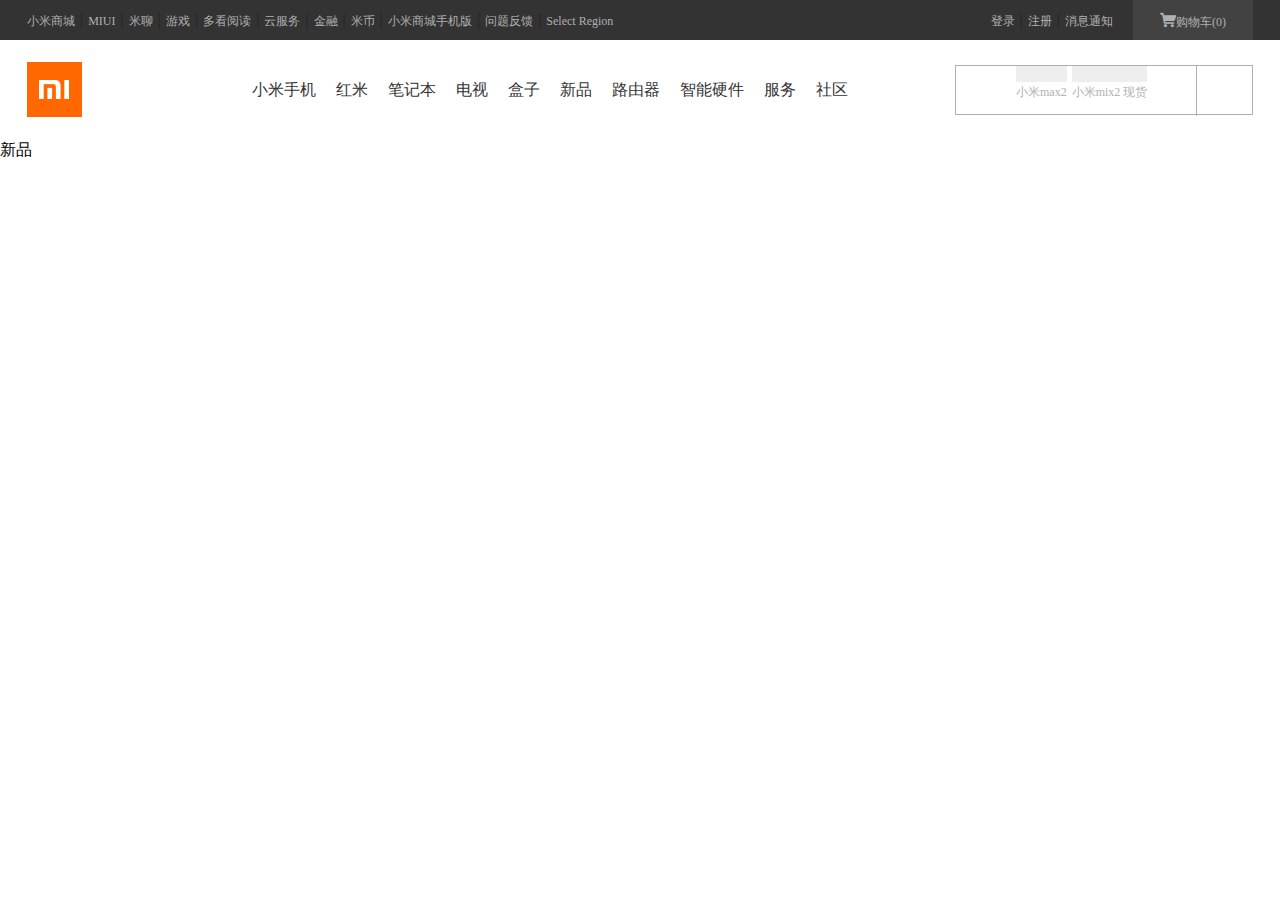
==== 小米/html/index.html @ aaea4daf "1026" ====
<!DOCTYPE html>
<html lang="en">
<head>
    <meta charset="UTF-8">
    <title>小米官网</title>
    <link rel="stylesheet" href="../css/style.css">
    <link rel="stylesheet" href="../../小米/css/iconfont.css">
</head>
<body>
<div class="nav">
    <div class="wrapper">
        <ul class="main-nav">
            <li>
                <a href="">小米商城</a><span>|</span>
            </li>
            <li>
                <a href="">MIUI</a><span>|</span>
            </li>
            <li>
                <a href="">米聊</a><span>|</span>
            </li>
            <li>
                <a href="">游戏</a><span>|</span>
            </li>
            <li>
                <a href="">多看阅读</a><span>|</span>
            </li>
            <li>
                <a href="">云服务</a><span>|</span>
            </li>
            <li>
                <a href="">金融</a><span>|</span>
            </li>
            <li>
                <a href="">米币</a><span>|</span>
            </li>
            <li>
                <a href="">小米商城手机版</a><span>|</span>
            </li>
            <li>
                <a href="">问题反馈</a><span>|</span>
            </li>
            <li>
                <a href="">Select Region</a>
            </li>
        </ul>
        <ul class="user-info">
            <li>
                <a href="">登录</a><span>|</span>
            </li>
            <li>
                <a href="">注册</a><span>|</span>
            </li>
            <li>
                <a href="">消息通知</a>
            </li>
            <li class="cart-mini">
                <a href=""><i class="iconfont icon-gouwuche"></i>购物车(0)</a>
                <div class="cart-box">
                    购物车中还没有商品，赶紧选购吧！
                </div>
            </li>
        </ul>
    </div>
</div>
<div class="header">
    <ul class="wrapper">
        <div class="logo">
            <a class="link-logo" href="#" title="小米官网"></a>
        </div>
        <div class="text">
            <li>
                <a href="">小米手机</a>
            </li>
            <li>
                <a href="">红米</a>
            </li>
            <li>
                <a href="">笔记本</a>
            </li>
            <li>
                <a href="">电视</a>
            </li>
            <li>
                <a href="">盒子</a>
            </li>
            <li>
                <a href="">新品</a>
            </li>
            <li>
                <a href="">路由器</a>
            </li>
            <li>
                <a href="">智能硬件</a>
            </li>
            <li>
                <a href="">服务</a>
            </li>
            <li>
                <a href="">社区</a>
            </li>
        </div>
        <div class="header-search">
            <div class="search-hot-word">
                <li>
                    <a href="">小米max2</a>
                </li>
                <li>
                    <a href="">小米mix2 现货</a>
                </li>
            </div>
            <div class="search-btn">

            </div>
        </div>
    </ul>
</div>
<div class="container">
<ul class="con-nav">
    <li>
        <p>新品</p>
        <img src="../img/01.png" alt="">
    </li>
    <li></li>
    <li></li>
    <li></li>
    <li></li>
    <li></li>
</ul>
</div>
</body>
</html>
---- 小米/css/style.css ----
* {
    margin: 0;
    padding: 0;
}

li{
    list-style: none;
}

a {
    text-decoration: none;
}

img {
    border: 0;
}
.nav{
    height: 40px;
    
    background: #333;
}
.main-nav li{
    float: left;
    line-height: 40px;
}
.main-nav li span,.user-info li span{
    margin:0 5px;
    color: #242424;
}
.wrapper a{
    color: #b0b0b0;
    font-size: 12px;  }
.wrapper{
    width: 1226px;
    margin: 0 auto;
}
.user-info{
    float: right;
    position: relative;
}
.user-info li{
    float: left;
    line-height: 40px;
}
.main-nav li:hover a,.user-info li:hover a{
    color: #ffffff;
}
.user-info .cart-mini{
    width: 120px;
    height: 40px;
    background: #424242;
    text-align: center;
    margin-left: 20px;
    position: relative;
    margin-right:0;
}
.user-info .cart-mini a{
    display: block;
    width: 100%;
    height: 100%;
}
.user-info .cart-mini:hover{
    background: #ffffff;
}
.user-info .cart-mini:hover a{
    color: #ff6700;
}
.cart-box {
    width: 300px;
    height: 0px;
    font-size: 12px;
    line-height: 100px;
    text-align: center;
    position: absolute;
    right: 0px;
    top: 40px;
    box-shadow: 0 0px 5px 1px rgba(0,0,0,0.1);
    display: none;
}
@keyframes show {
    100%{
        height: 100px;
    }
}

.user-info .cart-mini:hover .cart-box{
    display:block;
    animation:show 0.3s ease-in forwards;
}
.header{
    position: relative;
    height: 100px;
}
.wrapper{
    width: 1226px;
    height: 100px;
    margin: 0 auto;
    position: relative;
}
.logo{
    width: 55px;
    height: 55px;
    background: url("../img/mi-logo.png") no-repeat center center #ff6700;
    position: absolute;
    top:22px;
    left: 0;
 }
.logo a {
    color: #000000;
    font-size: 10px;
    display: block;
    width: 55px;
    height: 55px;
}
.text{
    position: absolute;
    left:225px;
}
.text li{
    float: left;
    margin-right:20px;
    line-height: 100px;
}
.text li a{
    font-size: 16px;
    color: #333;
}
.text li:hover  a{
    color: #ff6700;
}
.header-search{
    width: 296px;
    height:48px;
    position: absolute;
    right:0;
    top: 25px;
    border: 1px solid #b0b0b0;
}
.search-hot-word{
    width: 169.38px;
    height: 20.8px;
    margin-left:60px;
}
.search-hot-word li{
    float: left;
    height: 16px;
    margin-right:5px;
    line-height: 50px;
    background: #eee;
}
.search-hot-word li a{
    font-size: 12px;
}
.search-btn{
    width: 50px;
    height: 50px;
    border-left:1px solid #b0b0b0;
    position: absolute;
    top: 0;
    margin-left:240px;
}
---- 小米/css/iconfont.css ----
@font-face {font-family: "iconfont";
  src: url('../font/iconfont.eot?t=1508397206830'); /* IE9*/
  src: url('../font/iconfont.eot?t=1508397206830#iefix') format('embedded-opentype'), /* IE6-IE8 */
  url('[data-uri]') format('woff'),
  url('../font/iconfont.ttf?t=1508397206830') format('truetype'), /* chrome, firefox, opera, Safari, Android, iOS 4.2+*/
  url('../font/iconfont.svg?t=1508397206830#iconfont') format('svg'); /* iOS 4.1- */
}

.iconfont {
  font-family:"iconfont" !important;
  font-size:16px;
  font-style:normal;
  -webkit-font-smoothing: antialiased;
  -moz-osx-font-smoothing: grayscale;
}

.icon-gouwuche:before { content: "\e600"; }
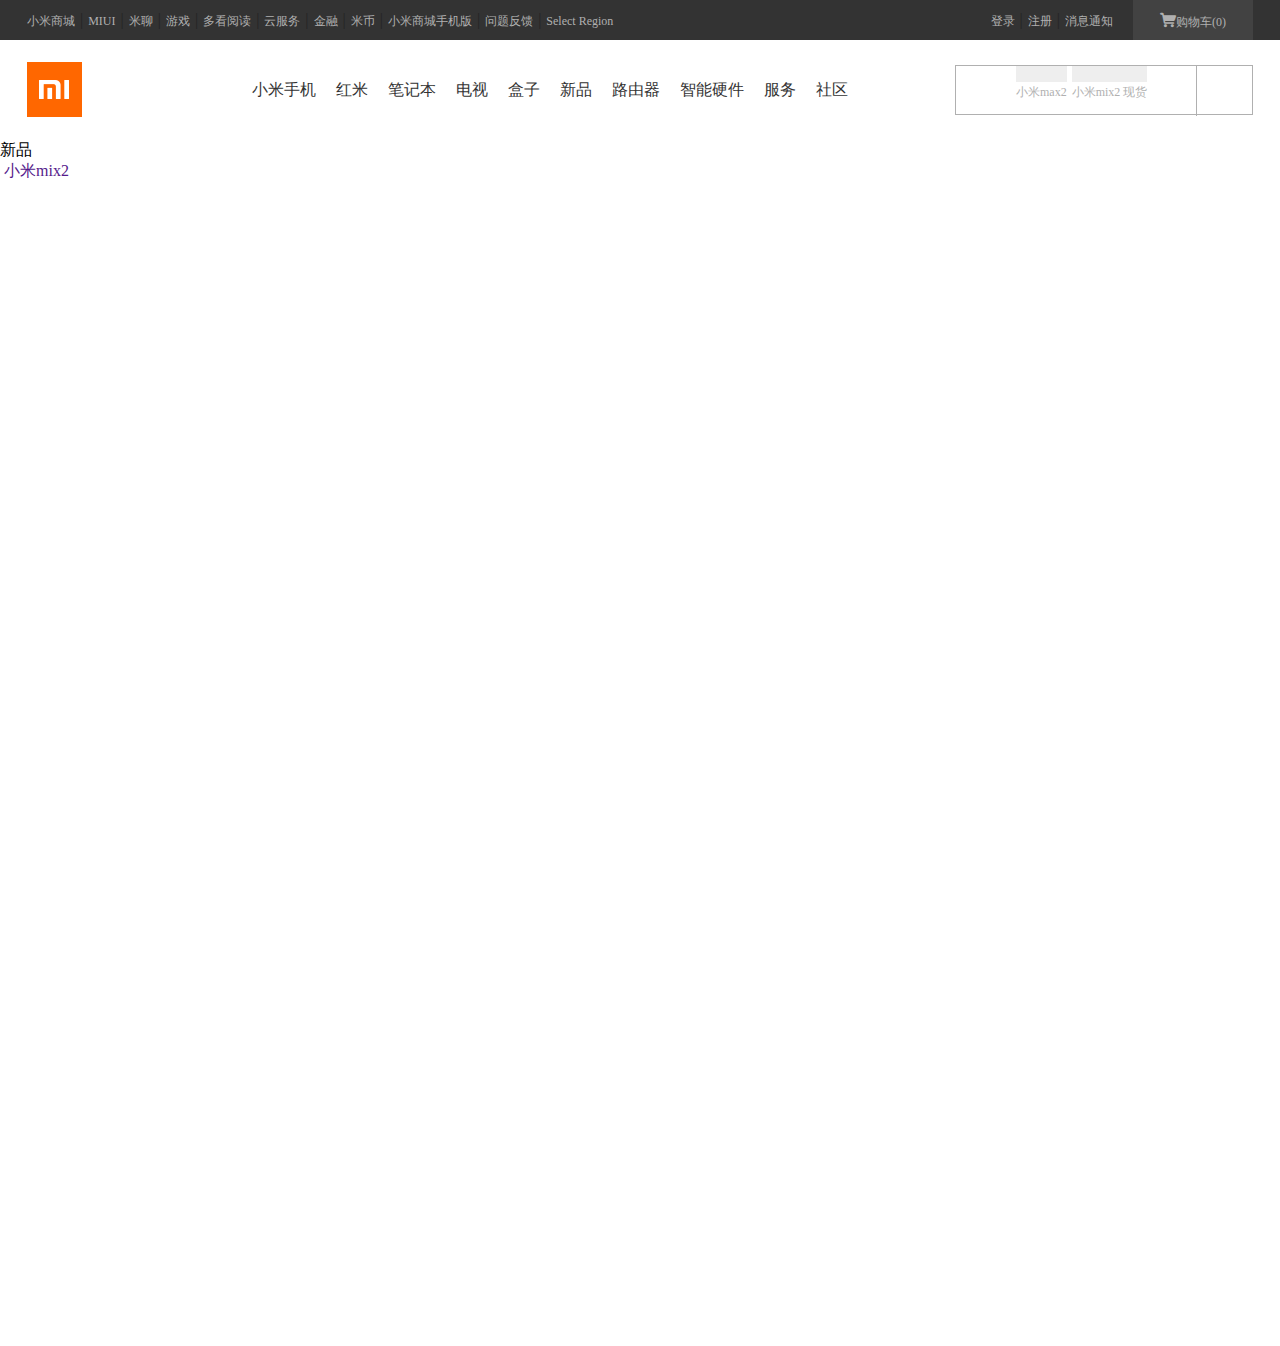
==== commit b5281854: "1026" ====
--- a/小米/html/index.html
+++ b/小米/html/index.html
@@ -120,6 +120,8 @@
     <li>
         <p>新品</p>
         <img src="../img/01.png" alt="">
+        <a href="">小米mix2</a>
+
     </li>
     <li></li>
     <li></li>
--- a/小米/css/style.css
+++ b/小米/css/style.css
@@ -159,5 +159,9 @@
     top: 0;
     margin-left:240px;
 }
+.con-nav li{
+    width: 204px;
+    height: 201px;
+}
 
 
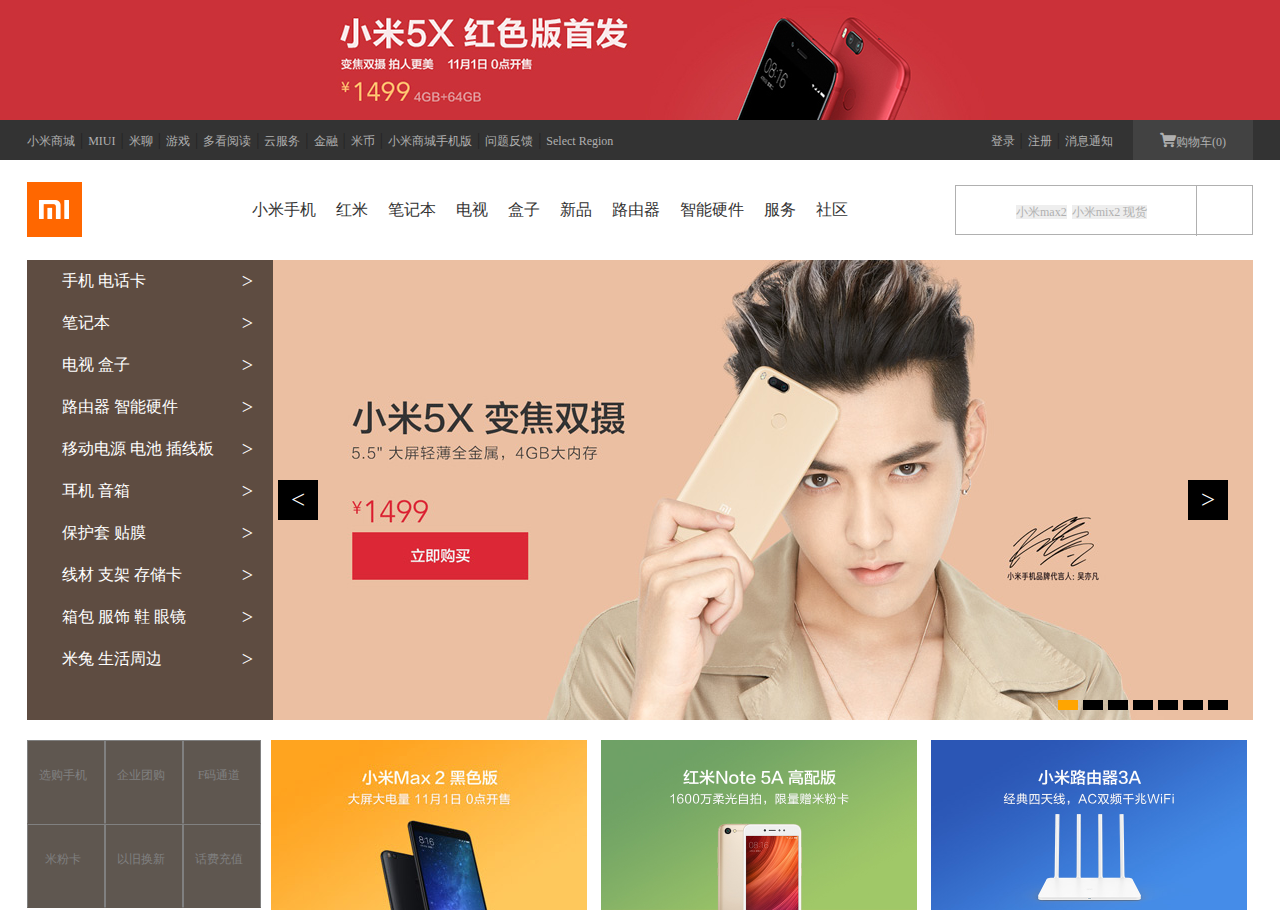
==== commit ae952bf9: "最新修改" ====
--- a/小米/html/index.html
+++ b/小米/html/index.html
@@ -7,6 +7,10 @@
     <link rel="stylesheet" href="../../小米/css/iconfont.css">
 </head>
 <body>
+<div class="banner">
+    <a href="#">
+    </a>
+</div>
 <div class="nav">
     <div class="wrapper">
         <ul class="main-nav">
@@ -69,9 +73,59 @@
             <a class="link-logo" href="#" title="小米官网"></a>
         </div>
         <div class="text">
-            <li>
+            <li class="text-first">
                 <a href="">小米手机</a>
-            </li>
+                <!--<ul class="container">-->
+                    <!--<li>-->
+                        <!--<p>新品</p>-->
+                        <!--<img src="../img/01.png" alt="">-->
+                        <!--<div class="con-a">-->
+                        <!--<a href="">小米Mix2</a>-->
+                        <!--</div>-->
+                       <!--<p>3299起</p>-->
+                    <!--</li>-->
+                    <!--<li>-->
+                        <!--<p>新品</p>-->
+                        <!--<img src="../img/02.png" alt="">-->
+                        <!--<div class="con-a">-->
+                        <!--<a href="">小米Mix2</a>-->
+                        <!--</div>-->
+                        <!--<span>3299起</span>-->
+                    <!--</li>-->
+                    <!--<li>-->
+                        <!--<p>新品</p>-->
+                        <!--<img src="../img/03.jpg" alt="">-->
+                        <!--<div class="con-a">-->
+                        <!--<a href="">小米Mix2</a>-->
+                        <!--</div>-->
+                        <!--<span>3299起</span>-->
+                    <!--</li>-->
+                    <!--<li>-->
+                        <!--<p>新品</p>-->
+                        <!--<img src="../img/04.png" alt="">-->
+                        <!--<div class="con-a">-->
+                        <!--<a href="">小米Mix2</a>-->
+                        <!--</div>-->
+                        <!--<span>3299起</span>-->
+                    <!--</li>-->
+                    <!--<li>-->
+                        <!--<p>新品</p>-->
+                        <!--<img src="../img/05.png" alt="">-->
+                        <!--<div class="con-a">-->
+                        <!--<a href="">小米Mix2</a>-->
+                        <!--</div>-->
+                        <!--<span>3299起</span>-->
+                    <!--</li>-->
+                    <!--<li>-->
+                        <!--<p>新品</p>-->
+                        <!--<img src="../img/06.jpg" alt="">-->
+                        <!--<div class="con-a">-->
+                        <!--</div>-->
+                        <!--<a href="">小米Mix2</a>-->
+                        <!--<span>3299起</span>-->
+                    <!--</li>-->
+                <!--</ul>-->
+            <!--</li>-->
             <li>
                 <a href="">红米</a>
             </li>
@@ -115,20 +169,132 @@
         </div>
     </ul>
 </div>
-<div class="container">
-<ul class="con-nav">
-    <li>
-        <p>新品</p>
-        <img src="../img/01.png" alt="">
-        <a href="">小米mix2</a>
+<div id="list">
+<div class="wrapper">
+    <div class="fix">
+    <li>
+        <a href="">手机 电话卡</a><span>&gt;</span>
+    </li>
+    <li>
+        <a href="">笔记本</a><span>&gt;</span>
+    </li>
+    <li>
+        <a href="">电视 盒子</a><span>&gt;</span>
+    </li>
+    <li>
+        <a href="">路由器 智能硬件</a><span>&gt;</span>
+    </li>
+    <li>
+        <a href="">移动电源 电池 插线板</a><span>&gt;</span>
+    </li>
+    <li>
+        <a href="">耳机 音箱</a><span>&gt;</span>
+    </li>
+    <li>
+        <a href="">保护套 贴膜</a><span>&gt;</span>
+    </li>
+    <li>
+        <a href="">线材 支架 存储卡</a><span>&gt;</span>
+    </li>
+    <li>
+        <a href="">箱包 服饰 鞋 眼镜</a><span>&gt;</span>
+    </li>
+    <li>
+        <a href="">米兔 生活周边</a><span>&gt;</span>
+    </li>
+    </div>
+    <div id="lun">
+        <ul id="tab">
+            <li class="selected"></li>
+            <li></li>
+            <li></li>
+            <li></li>
+            <li></li>
+            <li></li>
+            <li></li>
+        </ul>
+        <div id="content">
+            <img src="../img/lun1.jpg" alt=""class="selected">
+            <img src="../img/lun2.jpg" alt="">
+            <img src="../img/lun3.jpg" alt="">
+            <img src="../img/lun4.jpg" alt="">
+            <img src="../img/lun5.jpg" alt="">
+            <img src="../img/lun6.jpg" alt="">
+            <img src="../img/lun7.jpg" alt="">
+        </div>
+        <div id="arrow">
+            <span id="prev">&lt;</span>
+            <span id="next">&gt;</span>
+        </div>
+    </div>
+    </div>
+</div>
+<script>
+    var oTab = document.getElementById('tab');
+    var aLi = oTab.getElementsByTagName('li');
+    var oContent = document.getElementById('content');
+    var aImg = oContent.getElementsByTagName('img');
+    var oPrev = document.getElementById('prev');
+    var oNext = document.getElementById('next');
+    var iIndex = 0;
+    for (var i = 0; i < aLi.length; i++) {
+        aLi[i].index = i;
+        aLi[i].onmouseover = function () {
+            iIndex = this.index;
+            changeImg(this.index);
+        }
+    }
+    oPrev.onselecstart = oNext.onselectstart = function () {
+        return false;
+    }
+    function changeImg(idx) {
+        for (var i = 0; i < aLi.length; i++) {
+            aLi[i].className = '';
+            aImg[i].className = '';
+        }
+        aLi[idx].className = 'selected';
+        aImg[idx].className = 'selected';
 
-    </li>
-    <li></li>
-    <li></li>
-    <li></li>
-    <li></li>
-    <li></li>
-</ul>
+    }
+    oNext.onclick = function () {
+        iIndex++;
+        if (iIndex == aLi.length) {
+            iIndex = 0;
+        }
+        changeImg(iIndex);
+    }
+    oPrev.onclick = function () {
+        iIndex--;
+        if (iIndex < 0) {
+            iIndex = aLi.length - 1;
+        }
+        changeImg(iIndex);
+    }
+    setInterval(function () {
+        oNext.onclick();
+    }, 2000)
+</script>
+<div id="sub-row">
+    <div class="wrapper">
+        <ul class="clearfix">
+            <div class="one">
+                <li><a href=""><i class="iconfont icon-shouji"></i><br>选购手机</a></li>
+                <li><a href=""><i class="iconfont icon-tuangou-copy"></i><br>企业团购</a></li>
+                <li><a href=""><i class="iconfont icon-fma"></i><br>F码通道</a></li>
+    </div>
+            <div class="two">
+                <li><a href=""><i class="iconfont icon-shoujiqia"></i><br>米粉卡</a></li>
+                <li><a href=""><i class="iconfont icon-yijiuhuanxin"></i><br>以旧换新</a></li>
+                <li><a href=""><i class="iconfont icon-shenghuohuafeichongzhi"></i><br>话费充值</a></li>
+    </div>
+        </ul>
+        <!--<li class="first"><img src="../img/11.jpg" alt=""></li>-->
+        <!--<li class="second"><img src="../img/12.jpg" alt=""></li>-->
+        <!--<li class="third"><img src="../img/13.jpg" alt=""></li>-->
+        <img src="../img/11.jpg" alt="">
+        <img src="../img/12.jpg" alt="">
+        <img src="../img/13.jpg" alt="">
+    </div>
 </div>
 </body>
 </html>--- a/小米/css/style.css
+++ b/小米/css/style.css
@@ -13,6 +13,14 @@
 
 img {
     border: 0;
+}
+.banner {
+    height: 120px;
+}
+.banner a{
+    display: block;
+    height: 120px;
+    background: url("../img/head.jpg") no-repeat center 0;
 }
 .nav{
     height: 40px;
@@ -76,6 +84,8 @@
     top: 40px;
     box-shadow: 0 0px 5px 1px rgba(0,0,0,0.1);
     display: none;
+    background: #ffffff;
+    z-index: 5;
 }
 @keyframes show {
     100%{
@@ -93,7 +103,6 @@
 }
 .wrapper{
     width: 1226px;
-    height: 100px;
     margin: 0 auto;
     position: relative;
 }
@@ -146,10 +155,10 @@
     height: 16px;
     margin-right:5px;
     line-height: 50px;
-    background: #eee;
 }
 .search-hot-word li a{
     font-size: 12px;
+    background: #eeeeee;
 }
 .search-btn{
     width: 50px;
@@ -159,9 +168,193 @@
     top: 0;
     margin-left:240px;
 }
-.con-nav li{
-    width: 204px;
-    height: 201px;
-}
-
-
+/*.container{*/
+
+/*}*/
+/*.container li{*/
+    /*width: 204px;*/
+    /*height: 201px;*/
+    /*text-align: center;*/
+    /*float: none;*/
+/*}*/
+/*.container li p{*/
+    /*font-size: 12px;*/
+    /*height: 16px;*/
+    /*text-align: center;*/
+    /*line-height: 16px;*/
+/*}*/
+/*.con-a a{*/
+    /*height: 16px;*/
+    /*font-size: 12px;*/
+    /*text-align: center;*/
+/*}*/
+/*.container li img{*/
+    /*width: 160px;*/
+    /*height: 110px;*/
+    /*margin-top: 20px;*/
+    /*text-align: center;*/
+/*}*/
+/*.container li sapn{*/
+    /*height: 16px;*/
+    /*text-align: center;*/
+/*}*/
+/*.text-first:hover .container{*/
+    /*display: block;*/
+/*}*/
+
+/*.container {*/
+    /*border-top:1px solid #eeeeee;*/
+    /*!*display: none;*!*/
+/*}*/
+/*.con-nav{*/
+    /*margin-left: 155px;*/
+/*}*/
+/*.con-nav li{*/
+    /*width: 204px;*/
+    /*height: 201px;*/
+    /*!*float: left;*!*/
+    /*text-align: center;*/
+/*}*/
+/*.con-nav li img{*/
+    /*width: 160px;*/
+    /*height: 110px;*/
+    /*margin-top:10px;*/
+/*}*/
+/*.con-first{*/
+    /*height: 16px;*/
+    /*border: 1px solid #ff6700;*/
+/*}*/
+/*.con-nav li p{*/
+    /*font-size:12px ;*/
+    /*color: #ff6700;*/
+/*}*/
+/*.con-nav li a{*/
+    /*font-size: 12px;*/
+    /*height: 10px;*/
+/*}*/
+/*.con-img{*/
+    /*border-right:1px solid #b0b0b0;*/
+ /*}*/
+.fix{
+    width: 246px;
+    height: 460px;
+    background-color:rgba( 0,0,0,0.6);
+    position: relative;
+    z-index:2;
+}
+.fix li {
+    height: 42px;
+    line-height:42px;
+}
+.fix li:hover {
+    background: #ff6700;
+}
+.fix li a{
+    color: #ffffff;
+font-size: 16px;
+    padding-left: 35px;
+}
+.fix span{
+    color:#ffffff;
+    float: right;
+    margin-right:20px;
+    font-size: 20px;
+}
+#lun {
+    width: 1226px;
+    height: 460px;
+    overflow: hidden;
+    position: absolute;
+    top: 0;
+}
+
+#tab {
+    position: absolute;
+    right: 20px;
+    bottom: 10px;
+}
+
+#tab li {
+    width: 20px;
+    height: 10px;
+    background: #000;
+    color: #ffffff;
+    float: left;
+    margin-right: 5px;
+    text-align: center;
+    line-height: 20px;
+    cursor: pointer;
+}
+
+#content img {
+    display: none;
+}
+
+#content .selected {
+    display: block;
+}
+
+#tab .selected {
+    background: orange;
+    color: #ffffff;
+}
+
+#arrow #next{
+    position: absolute;
+    right: 20px;
+    bottom: 200px;
+    line-height:40px;
+    font-size: 25px;
+}
+#arrow #prev{
+    position: absolute;
+    right:930px;
+    bottom:200px;
+    line-height: 40px;
+    font-size: 25px;
+}
+
+#arrow span {
+    width:40px;
+    height: 40px;
+    background: #000;
+    color: #ffffff;
+    float: left;
+    margin-right: 5px;
+    text-align: center;
+    cursor: pointer;
+}
+.clearfix{
+    float: left;
+    background: #5f5750;
+}
+.clearfix li{
+    display:block;
+    width:76px;
+    height:82px;
+    float:left;
+    border:1px solid grey;
+    border-bottom:1px solid #5f5750;
+}
+.clearfix a{
+    color:grey;
+    padding:8px 0;
+    text-align:center;
+    display:inline-block;
+    width:70px;
+    height:63px;
+}
+.clearfix a:hover {
+    color: white;
+}
+#sub-row{
+    height: 170px;
+    margin-top:20px;
+}
+#sub-row img{
+    width: 316px;
+    height: 170px;
+    margin-left:10px;
+}
+
+
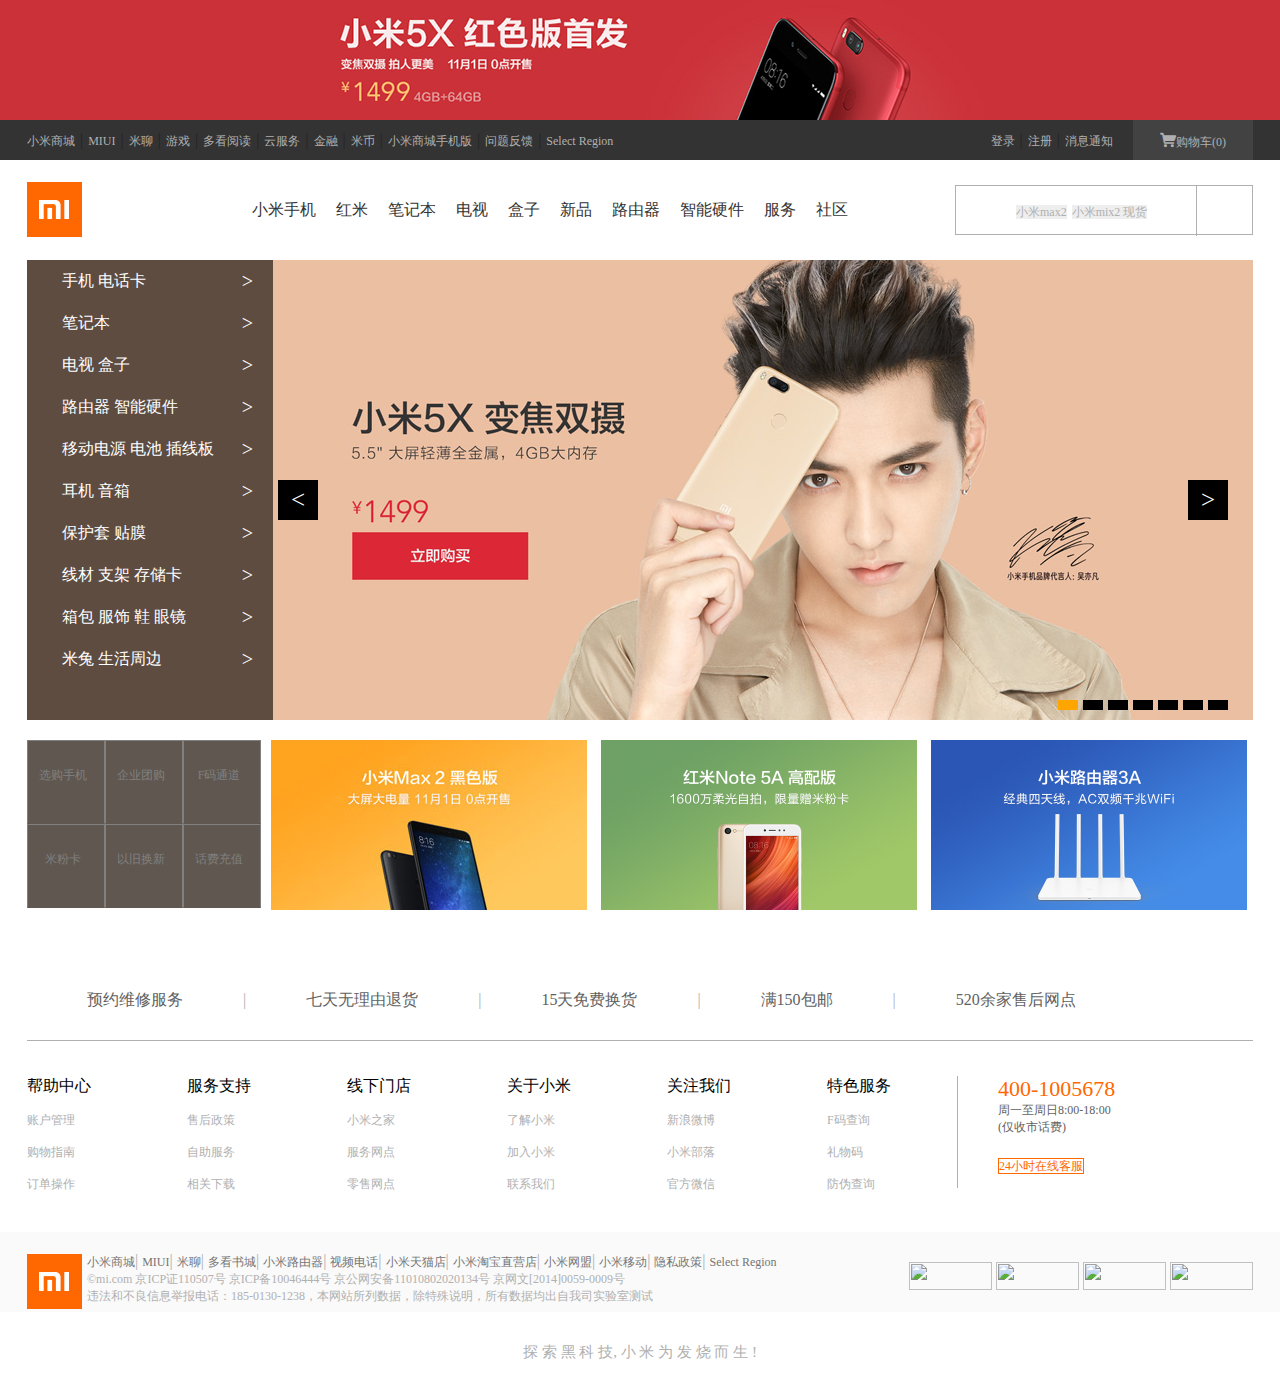
==== commit c3d92b6a: "最新修改" ====
--- a/小米/html/index.html
+++ b/小米/html/index.html
@@ -288,13 +288,113 @@
                 <li><a href=""><i class="iconfont icon-shenghuohuafeichongzhi"></i><br>话费充值</a></li>
     </div>
         </ul>
-        <!--<li class="first"><img src="../img/11.jpg" alt=""></li>-->
-        <!--<li class="second"><img src="../img/12.jpg" alt=""></li>-->
-        <!--<li class="third"><img src="../img/13.jpg" alt=""></li>-->
         <img src="../img/11.jpg" alt="">
         <img src="../img/12.jpg" alt="">
         <img src="../img/13.jpg" alt="">
     </div>
 </div>
+<div id="site-footer">
+    <div class="wrapper">
+        <div class="footer-service">
+            <li>
+                <a href="">预约维修服务</a><span>|</span>
+            </li>
+            <li>
+                <a href="">七天无理由退货</a><span>|</span>
+            </li>
+            <li>
+                <a href="">15天免费换货</a><span>|</span>
+            </li>
+            <li>
+                <a href="">满150包邮</a><span>|</span>
+            </li>
+            <li>
+                <a href="">520余家售后网点</a>
+            </li>
+        </div>
+        <div class="footer-links">
+<li class="links-first">
+    <dt>帮助中心</dt>
+    <a href="">账户管理</a>
+    <a href="">购物指南</a>
+    <a href="">订单操作</a>
+</li>
+            <li class="links-first">
+                <dt>服务支持</dt>
+                <a href="">售后政策</a>
+                <a href="">自助服务</a>
+                <a href="">相关下载</a>
+            </li>
+            <li class="links-first">
+                <dt>线下门店</dt>
+                <a href="">小米之家</a>
+                <a href="">服务网点</a>
+                <a href="">零售网点</a>
+            </li>
+            <li class="links-first">
+                <dt>关于小米</dt>
+                <a href="">了解小米</a>
+                <a href="">加入小米</a>
+                <a href="">联系我们</a>
+            </li>
+            <li class="links-first">
+                <dt>关注我们</dt>
+                <a href="">新浪微博</a>
+                <a href="">小米部落</a>
+                <a href="">官方微信</a>
+            </li>
+            <li class="links-first">
+                <dt>特色服务</dt>
+                <a href="">F码查询</a>
+                <a href="">礼物码</a>
+                <a href="">防伪查询</a>
+            </li>
+
+        </div>
+        <div class="col-contact">
+            <p class="num">400-1005678</p>
+            <p class="work-time">周一至周日8:00-18:00<br>(仅收市话费)</p>
+           <li class="call-center">
+               <a href="">24小时在线客服</a>
+           </li>
+        </div>
+    </div>
+</div>
+<div id="site-info">
+<div class="wrapper">
+    <div class="logo">
+        <a class="link-logo" href="#" title="小米官网"></a>
+    </div>
+    <div class="foot">
+    <p class="sites">
+        <a href="">小米商城</a><span>|</span>
+        <a href="">MIUI</a><span>|</span>
+        <a href="">米聊</a><span>|</span>
+        <a href="">多看书城</a><span>|</span>
+        <a href="">小米路由器</a><span>|</span>
+        <a href="">视频电话</a><span>|</span>
+        <a href="">小米天猫店</a><span>|</span>
+        <a href="">小米淘宝直营店</a><span>|</span>
+        <a href="">小米网盟</a><span>|</span>
+        <a href="">小米移动</a><span>|</span>
+        <a href="">隐私政策</a><span>|</span>
+        <a href="">Select Region</a>
+    </p>
+        <p class="information">
+            ©mi.com 京ICP证110507号 京ICP备10046444号 京公网安备11010802020134号 京网文[2014]0059-0009号<br>
+            违法和不良信息举报电话：185-0130-1238，本网站所列数据，除特殊说明，所有数据均出自我司实验室测试
+        </p>
+    </div>
+    <div class="pictures">
+    <img src="../img/truste.png" alt="">
+    <img src="../img/v-logo-2.png" alt="">
+    <img src="../img/v-logo-1.png" alt="">
+    <img src="../img/v-logo-3.png" alt="">
+    </div>
+</div>
+</div>
+<div class="slogan">
+    <a href="">探 索 黑 科 技, 小 米 为 发 烧 而 生 !</a>
+</div>
 </body>
 </html>--- a/小米/css/style.css
+++ b/小米/css/style.css
@@ -356,5 +356,117 @@
     height: 170px;
     margin-left:10px;
 }
-
-
+#site-footer{
+    height: 272px;
+    margin-top: 50px;
+    background: #ffffff;
+}
+.footer-service{
+    height: 80px;
+    border-bottom: 1px solid #b0b0b0;
+}
+.footer-service li{
+    float: left;
+    margin-left: 60px;
+    line-height:80px;
+}
+.footer-service li a{
+    font-size: 16px;
+    color: #616161;
+}
+.footer-service li span{
+    color: #b0b0b0;
+    margin-left:60px;
+}
+.footer-links{
+    height: 190px;
+    /*line-height: 190px;*/
+    margin-top: 35px;
+}
+.footer-links li{
+    float: left;
+
+}
+.links-first{
+    width: 160px;
+    height: 112px;
+    position: relative;
+}
+.links li{
+    margin-bottom:5px;
+}
+.links-first a{
+    display: block;
+    margin-top:15px;
+}
+.links-first a:hover{
+color: #ff6700;
+}
+.col-contact{
+    width: 255px;
+    height: 112px;
+    float: right;
+    display: inline;
+    border-left:1px solid #b0b0b0;
+    position: absolute;
+    top:96px;
+    right: 0;
+    margin-top: 20px;
+    margin-left:40px;
+    padding-left:40px;
+}
+.num{
+    font-size: 22px;
+    color:#ff6700;
+}
+.work-time{
+    font-size: 12px;
+    color: #616161;
+}
+.col-contact a{
+    font-size: 12px;
+    color: #ff6700;
+    border: 1px solid #ff6700;
+}
+.call-center{
+    margin-top: 20px;
+}
+#site-info{
+    height: 80px;
+    background: #fafafa;
+    position: relative;
+}
+.sites a{
+    color: #757575;
+}
+.sites span{
+    color: #b0b0b0;
+}
+.information{
+    font-size: 12px;
+    color: #b0b0b0;
+}
+.foot{
+    position: absolute;
+    left:60px;
+    top:20px;
+}
+.pictures{
+    float: right;
+    margin-top:30px;
+}
+.pictures img{
+    width: 83.01px;
+    height: 28px;
+}
+.slogan{
+    height: 80px;
+    text-align: center;
+}
+.slogan a{
+    font-size: 15px;
+    color: #b0b0b0;
+    line-height:80px;
+}
+
+
